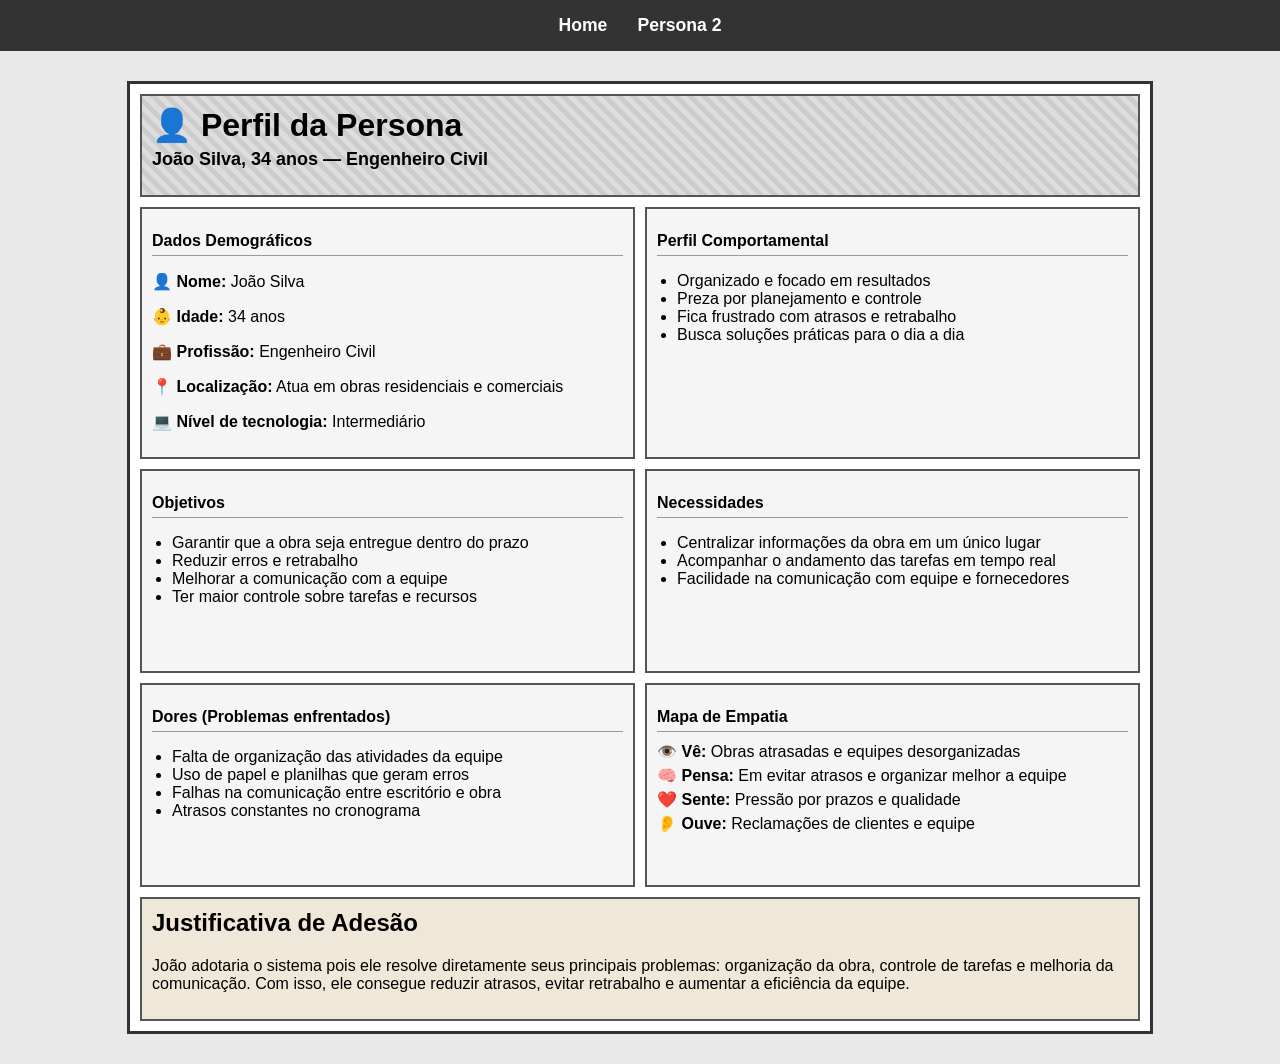
==== entity/persona1.html @ 7f0e58c7 "first commit" ====
<!DOCTYPE html>
<html lang="pt-br">
<head>
    <meta charset="UTF-8">
    <title>Perfil da Persona 1</title>
    <link rel="stylesheet" href="/styles/reset.css">
    <link rel="stylesheet" href="/styles/style.css">
</head>
<body>
    <nav class="cabecalho__menu">
        <a class="cabecalho__menu__link" href="/index.html">Home</a>
        <a class="cabecalho__menu__link" href="persona2.html">Persona 2</a>
    </nav>
    
    <div class="container">

        <div class="header">
            <h1>👤 Perfil da Persona</h1>
            <h2>João Silva, 34 anos — Engenheiro Civil</h2>
        </div>

        <div class="grid">

            <div class="box">
                <h2>Dados Demográficos</h2>
                <p>👤 <strong>Nome:</strong> João Silva</p>
                <p>👶 <strong>Idade:</strong> 34 anos</p>
                <p>💼 <strong>Profissão:</strong> Engenheiro Civil</p>
                <p>📍 <strong>Localização:</strong> Atua em obras residenciais e comerciais</p>
                <p>💻 <strong>Nível de tecnologia:</strong> Intermediário</p>
            </div>

            <div class="box">
                <h2>Perfil Comportamental</h2>
                <ul>
                    <li>Organizado e focado em resultados</li>
                    <li>Preza por planejamento e controle</li>
                    <li>Fica frustrado com atrasos e retrabalho</li>
                    <li>Busca soluções práticas para o dia a dia</li>
                </ul>
            </div>

            <div class="box">
                <h2>Objetivos</h2>
                <ul>
                    <li>Garantir que a obra seja entregue dentro do prazo</li>
                    <li>Reduzir erros e retrabalho</li>
                    <li>Melhorar a comunicação com a equipe</li>
                    <li>Ter maior controle sobre tarefas e recursos</li>
                </ul>
            </div>

            <div class="box">
                <h2>Necessidades</h2>
                <ul>
                    <li>Centralizar informações da obra em um único lugar</li>
                    <li>Acompanhar o andamento das tarefas em tempo real</li>
                    <li>Facilidade na comunicação com equipe e fornecedores</li>
                </ul>
            </div>

            <div class="box">
                <h2>Dores (Problemas enfrentados)</h2>
                <ul>
                    <li>Falta de organização das atividades da equipe</li>
                    <li>Uso de papel e planilhas que geram erros</li>
                    <li>Falhas na comunicação entre escritório e obra</li>
                    <li>Atrasos constantes no cronograma</li>
                </ul>
            </div>

            <div class="box">
                <h2>Mapa de Empatia</h2>

                <div class="empatia">
                    <p>👁️ <strong>Vê:</strong> Obras atrasadas e equipes desorganizadas</p>
                    <p>🧠 <strong>Pensa:</strong> Em evitar atrasos e organizar melhor a equipe</p>
                    <p>❤️ <strong>Sente:</strong> Pressão por prazos e qualidade</p>
                    <p>👂 <strong>Ouve:</strong> Reclamações de clientes e equipe</p>
                </div>

            </div>

        </div>

        <div class="footer">
            <h2>Justificativa de Adesão</h2>
            <p>
                João adotaria o sistema pois ele resolve diretamente seus principais problemas:
                organização da obra, controle de tarefas e melhoria da comunicação. Com isso,
                ele consegue reduzir atrasos, evitar retrabalho e aumentar a eficiência da equipe.
            </p>
        </div>

    </div>

</body>
</html>
---- styles/style.css ----
:root {
    --cor-primaria: #333;
    --cor-secundaria: #555;
    --cor-fundo: #e9e9e9;
    --cor-container: #ffffff;
    --cor-box: #f5f5f5;
    --cor-footer: #efe8d8;
    --cor-link: #ffffff;
    --cor-hover: #555;
    --fonte-principal: Arial, sans-serif;
}

body {
    font-family: var(--fonte-principal);
    background-color: var(--cor-fundo);
}

.cabecalho__menu {
    display: flex;
    justify-content: center;
    gap: 30px;
    background-color: var(--cor-primaria);
    padding: 15px;
}

.cabecalho__menu__link {
    color: var(--cor-link);
    font-size: 1.1rem;
    font-weight: 600;
    text-decoration: none;
    transition: 0.2s;
}

.cabecalho__menu__link:hover {
    text-decoration: underline;
}

.cabecalho__menu__link.ativo {
    border-bottom: 2px solid yellow;
}

.container {
    width: 1000px;
    margin: 30px auto;
    border: 3px solid var(--cor-primaria);
    background-color: var(--cor-container);
    padding: 10px;
}

.header {
    border: 2px solid var(--cor-secundaria);
    background: repeating-linear-gradient(
        45deg,
        #ddd,
        #ddd 5px,
        #ccc 5px,
        #ccc 10px
    );
    padding: 10px;
    margin-bottom: 10px;
}

.header h1 {
    margin: 0;
}

.header h2 {
    margin-top: 5px;
    font-size: 18px;
}

.grid {
    display: grid;
    grid-template-columns: 1fr 1fr;
    gap: 10px;
}

.box {
    border: 2px solid var(--cor-secundaria);
    background-color: var(--cor-box);
    padding: 10px;
    min-height: 180px;
}

.box h2 {
    font-size: 16px;
    margin-bottom: 10px;
    border-bottom: 1px solid #999;
    padding-bottom: 5px;
}

ul {
    padding-left: 20px;
}

.empatia p {
    margin: 5px 0;
}

.footer {
    margin-top: 10px;
    border: 2px solid var(--cor-secundaria);
    background-color: var(--cor-footer);
    padding: 10px;
}

.footer h2 {
    margin-top: 0;
}


.home {
    text-align: center;
    margin-top: 80px;
    padding: 20px;
}

.home h1 {
    font-size: 28px;
    margin-bottom: 20px;
}

.home p {
    max-width: 600px;
    margin: 0 auto 30px auto;
    font-size: 16px;
    color: #333;
}


.home__botoes {
    display: flex;
    justify-content: center;
    gap: 20px;
}

.botao {
    background-color: var(--cor-primaria);
    color: #fff;
    padding: 12px 20px;
    text-decoration: none;
    border-radius: 5px;
    font-weight: bold;
    transition: 0.2s;
}

.botao:hover {
    background-color: var(--cor-hover);
}
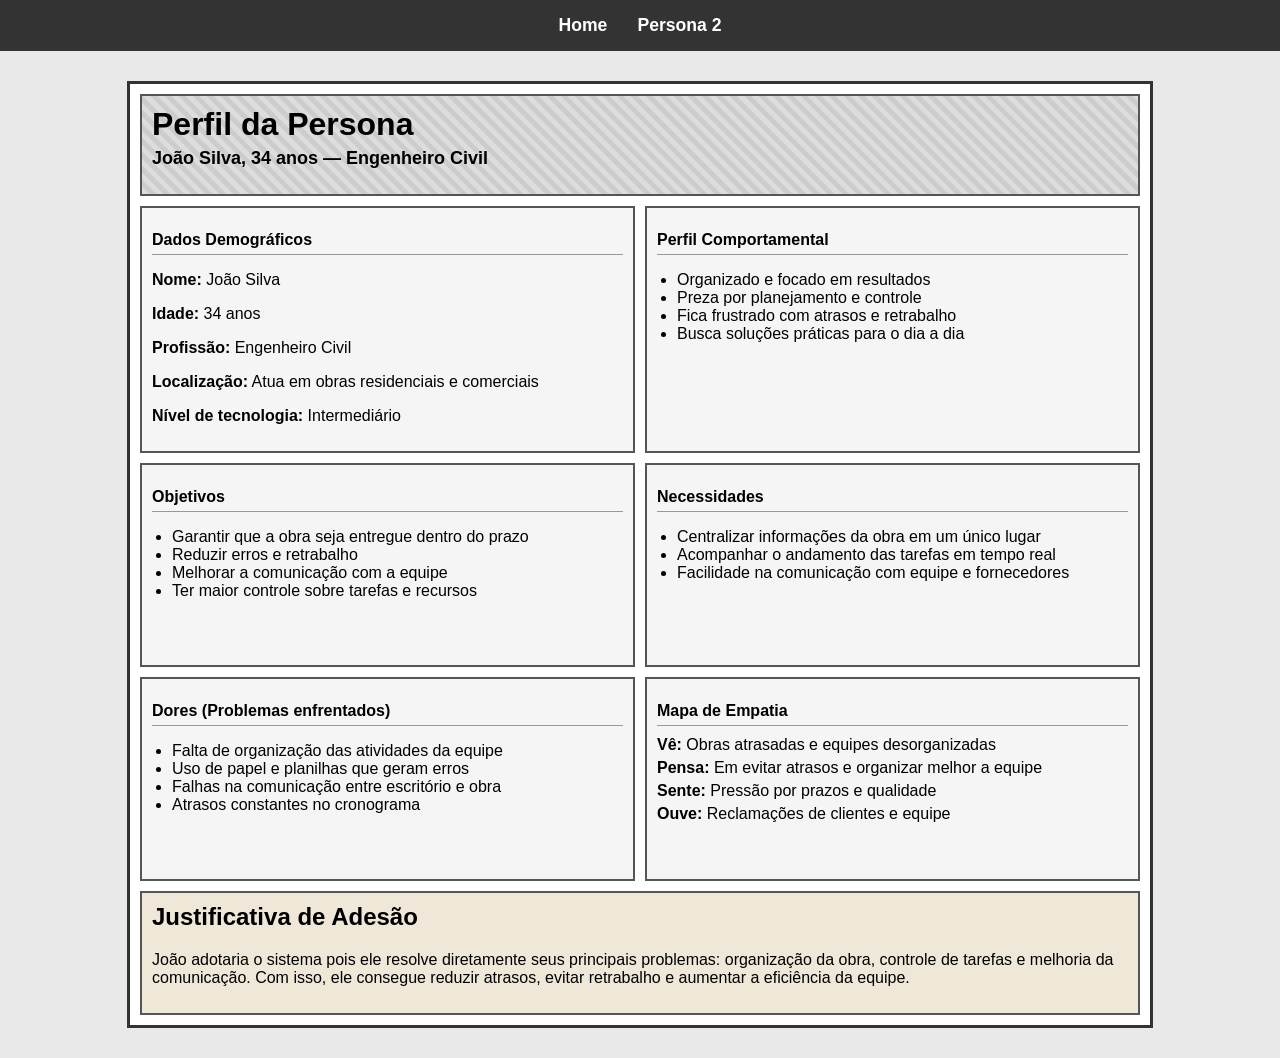
==== commit b7217e98: "Retirando Emotes (tornando mais profissional)" ====
--- a/entity/persona1.html
+++ b/entity/persona1.html
@@ -15,7 +15,7 @@
     <div class="container">
 
         <div class="header">
-            <h1>👤 Perfil da Persona</h1>
+            <h1>Perfil da Persona</h1>
             <h2>João Silva, 34 anos — Engenheiro Civil</h2>
         </div>
 
@@ -23,11 +23,11 @@
 
             <div class="box">
                 <h2>Dados Demográficos</h2>
-                <p>👤 <strong>Nome:</strong> João Silva</p>
-                <p>👶 <strong>Idade:</strong> 34 anos</p>
-                <p>💼 <strong>Profissão:</strong> Engenheiro Civil</p>
-                <p>📍 <strong>Localização:</strong> Atua em obras residenciais e comerciais</p>
-                <p>💻 <strong>Nível de tecnologia:</strong> Intermediário</p>
+                <p><strong>Nome:</strong> João Silva</p>
+                <p><strong>Idade:</strong> 34 anos</p>
+                <p><strong>Profissão:</strong> Engenheiro Civil</p>
+                <p><strong>Localização:</strong> Atua em obras residenciais e comerciais</p>
+                <p><strong>Nível de tecnologia:</strong> Intermediário</p>
             </div>
 
             <div class="box">
@@ -73,10 +73,10 @@
                 <h2>Mapa de Empatia</h2>
 
                 <div class="empatia">
-                    <p>👁️ <strong>Vê:</strong> Obras atrasadas e equipes desorganizadas</p>
-                    <p>🧠 <strong>Pensa:</strong> Em evitar atrasos e organizar melhor a equipe</p>
-                    <p>❤️ <strong>Sente:</strong> Pressão por prazos e qualidade</p>
-                    <p>👂 <strong>Ouve:</strong> Reclamações de clientes e equipe</p>
+                    <p><strong>Vê:</strong> Obras atrasadas e equipes desorganizadas</p>
+                    <p><strong>Pensa:</strong> Em evitar atrasos e organizar melhor a equipe</p>
+                    <p><strong>Sente:</strong> Pressão por prazos e qualidade</p>
+                    <p><strong>Ouve:</strong> Reclamações de clientes e equipe</p>
                 </div>
 
             </div>
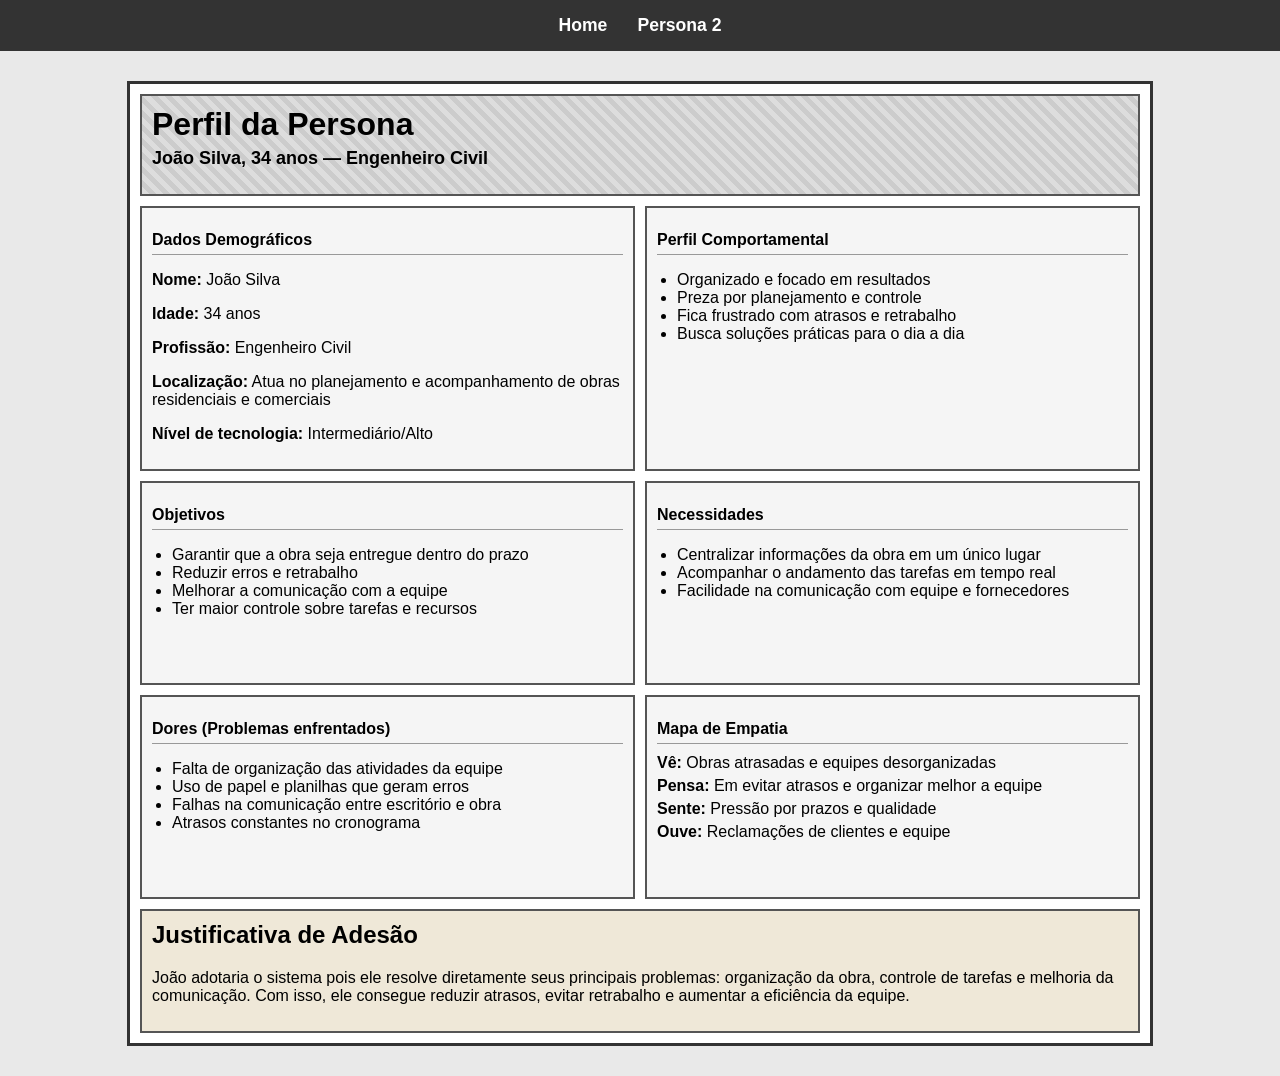
==== commit 3354db7a: "Correção de niveis de tecnologia e atuação" ====
--- a/entity/persona1.html
+++ b/entity/persona1.html
@@ -2,6 +2,7 @@
 <html lang="pt-br">
 <head>
     <meta charset="UTF-8">
+    <meta name="viewport" content="width=device-width, initial-scale=1.0">
     <title>Perfil da Persona 1</title>
     <link rel="stylesheet" href="/styles/reset.css">
     <link rel="stylesheet" href="/styles/style.css">
@@ -26,8 +27,8 @@
                 <p><strong>Nome:</strong> João Silva</p>
                 <p><strong>Idade:</strong> 34 anos</p>
                 <p><strong>Profissão:</strong> Engenheiro Civil</p>
-                <p><strong>Localização:</strong> Atua em obras residenciais e comerciais</p>
-                <p><strong>Nível de tecnologia:</strong> Intermediário</p>
+                <p><strong>Localização:</strong> Atua no planejamento e acompanhamento de obras residenciais e comerciais</p>
+                <p><strong>Nível de tecnologia:</strong> Intermediário/Alto</p>
             </div>
 
             <div class="box">
--- a/styles/style.css
+++ b/styles/style.css
@@ -146,4 +146,45 @@
 
 .botao:hover {
     background-color: var(--cor-hover);
+}
+
+@media (max-width: 768px) {
+
+    .cabecalho__menu {
+        flex-direction: column;
+        align-items: center;
+        gap: 10px;
+    }
+
+    .container {
+        width: 90%;
+        margin: 20px auto;
+    }
+
+    .grid {
+        grid-template-columns: 1fr;
+    }
+
+    .home {
+        margin-top: 40px;
+    }
+
+    .home h1 {
+        font-size: 22px;
+    }
+
+    .home p {
+        font-size: 14px;
+        padding: 0 10px;
+    }
+
+    .home__botoes {
+        flex-direction: column;
+        align-items: center;
+    }
+
+    .botao {
+        width: 80%;
+        text-align: center;
+    }
 }
